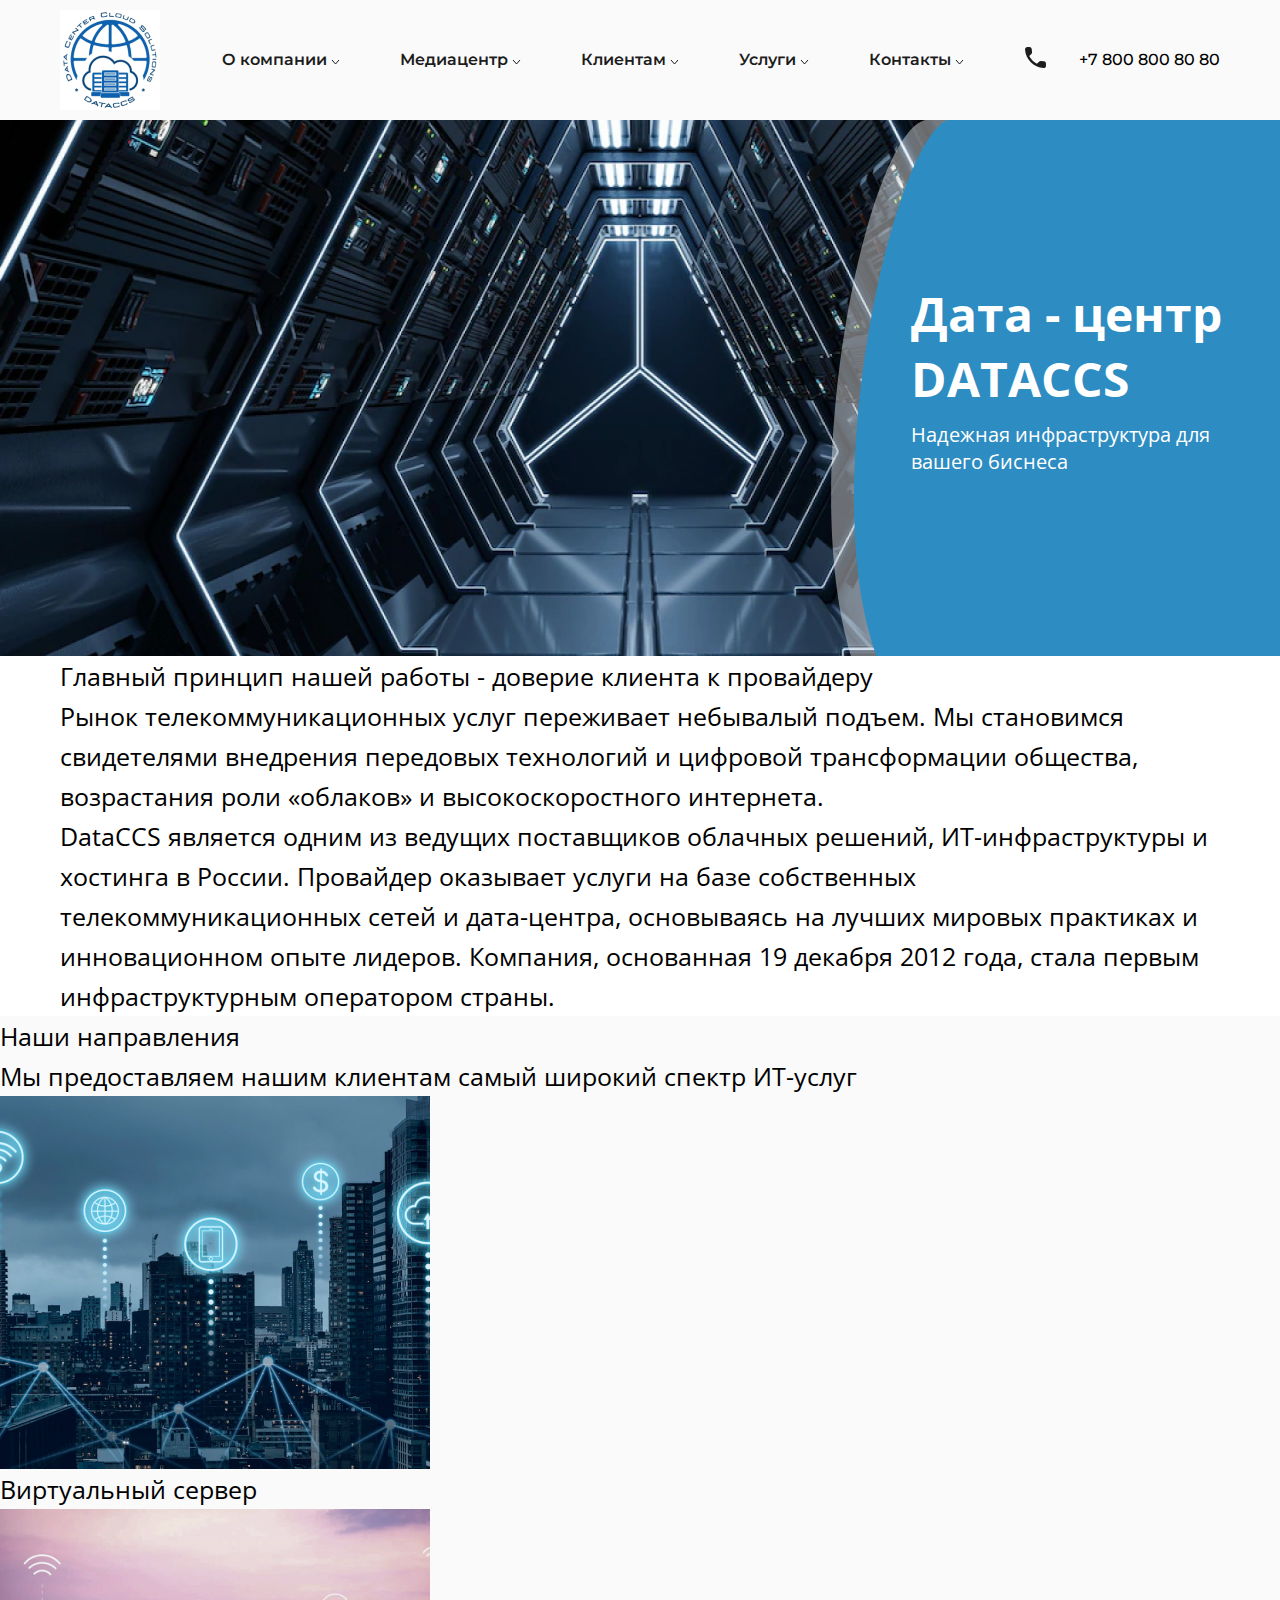
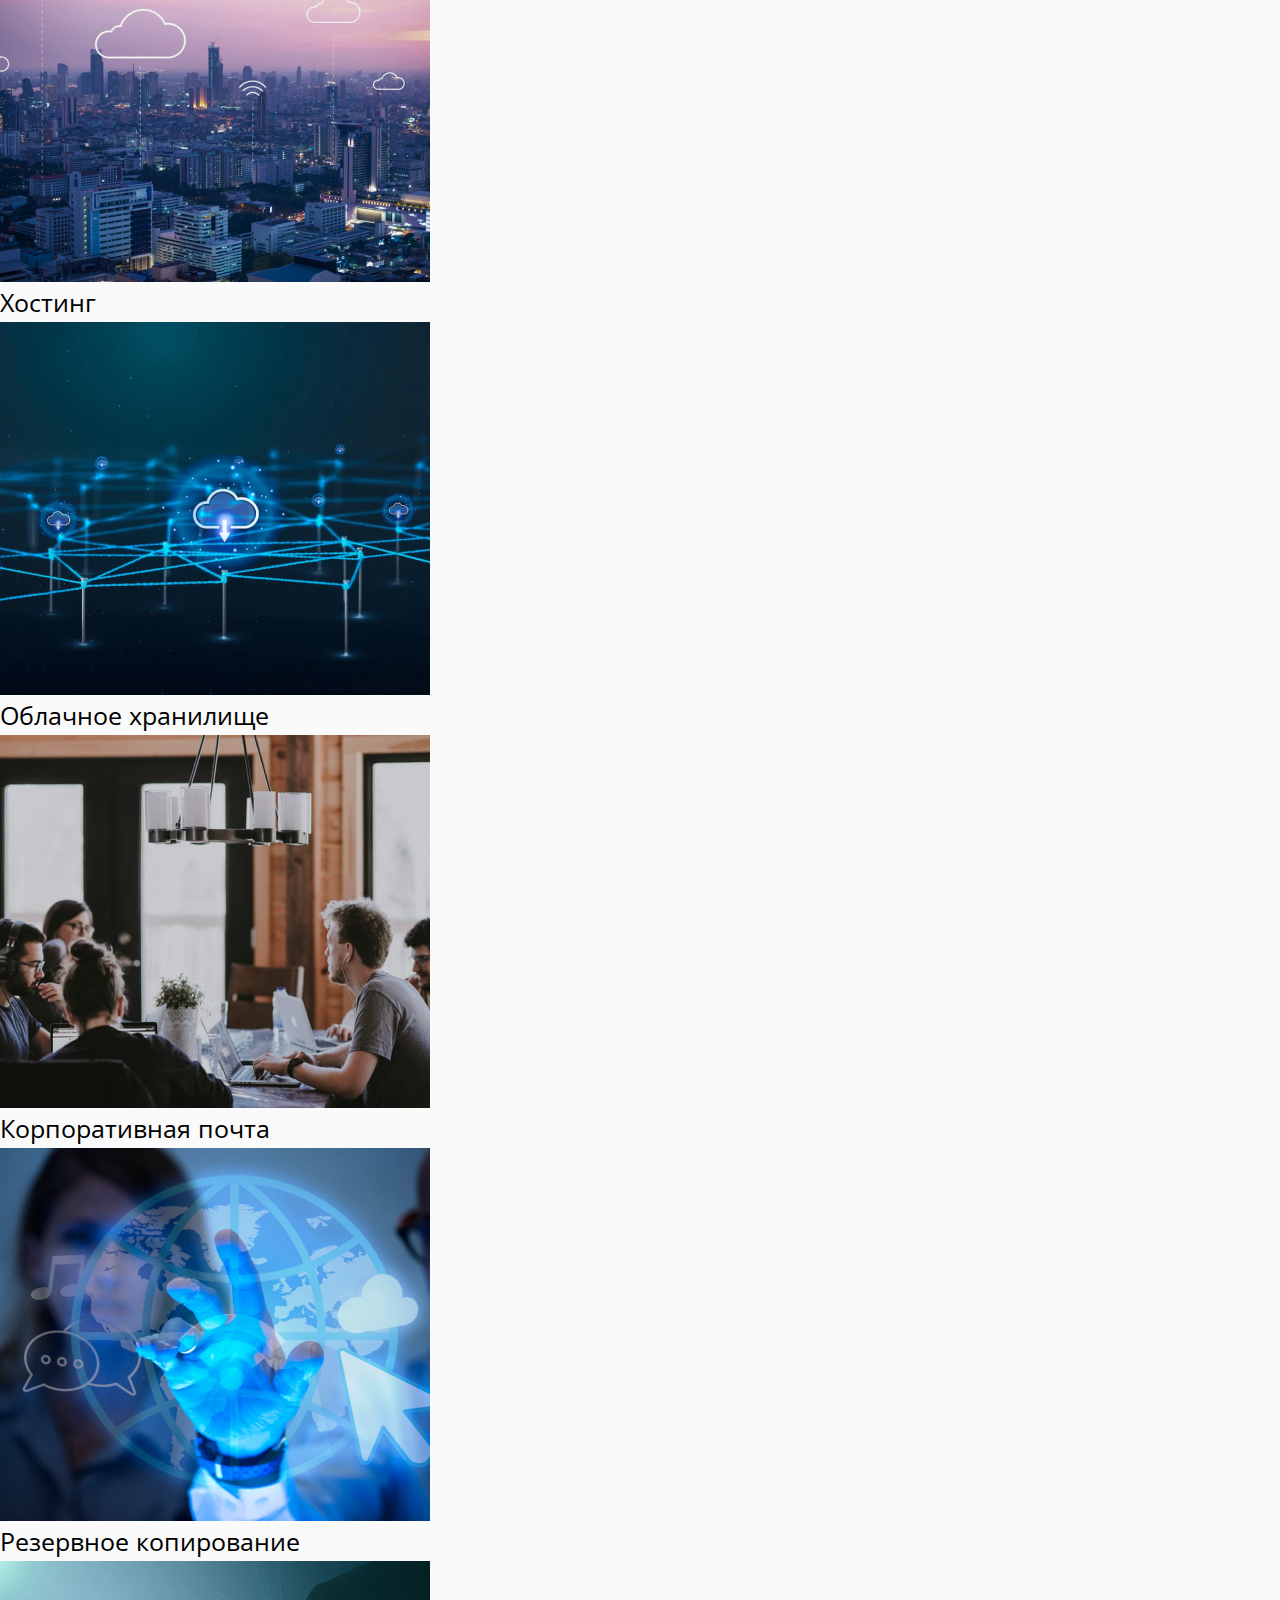
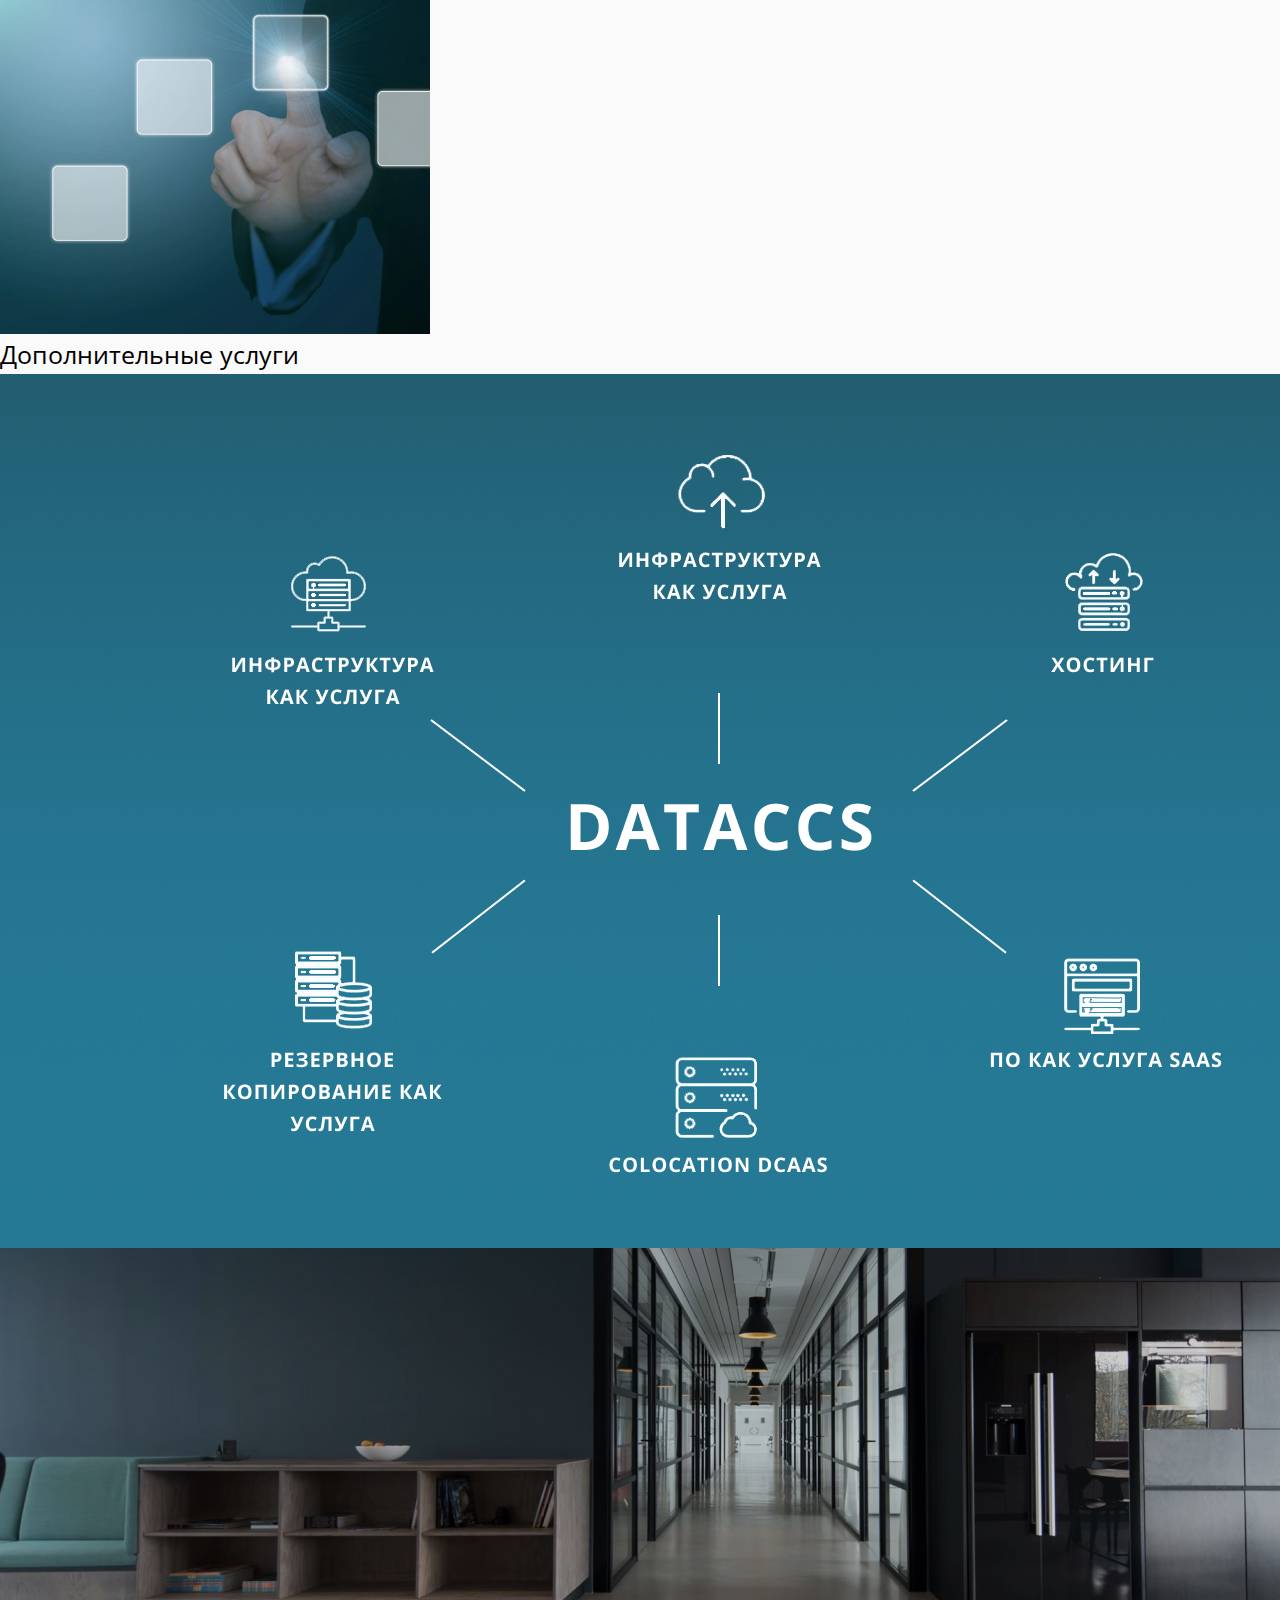
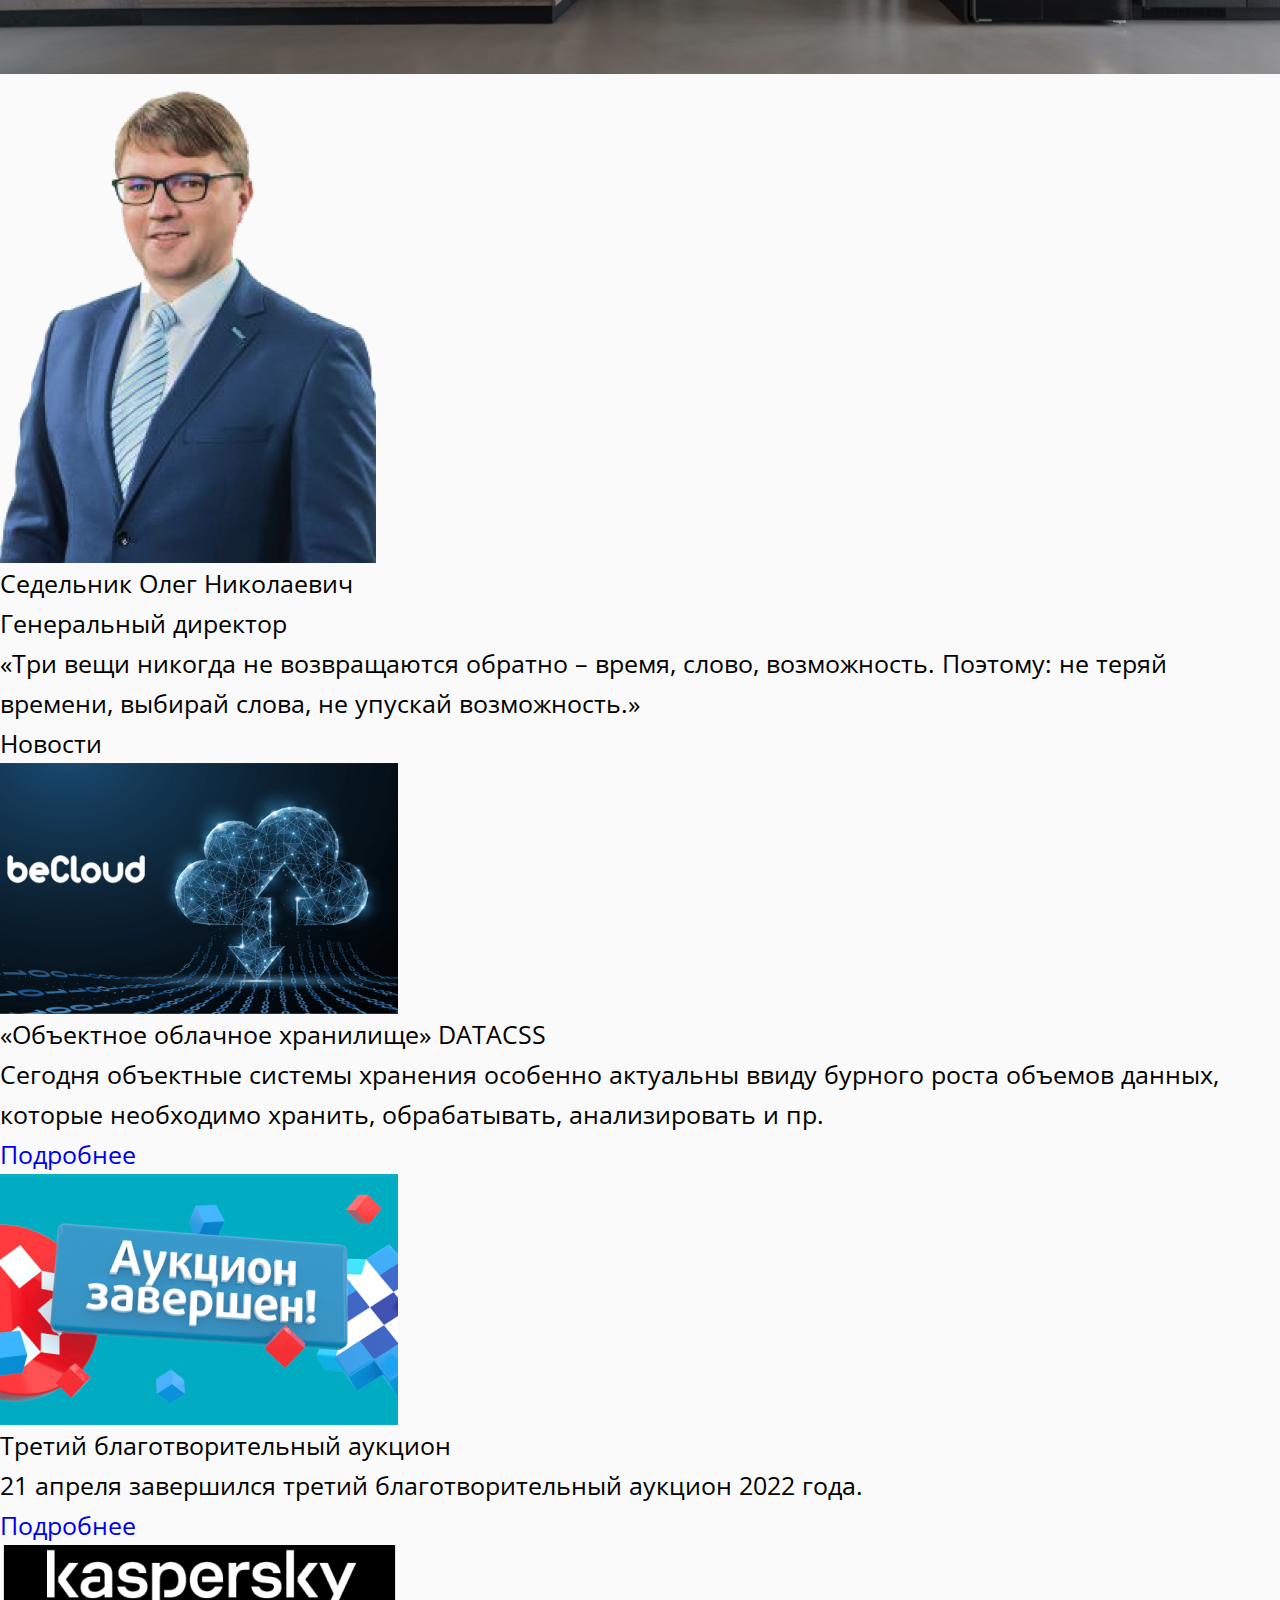
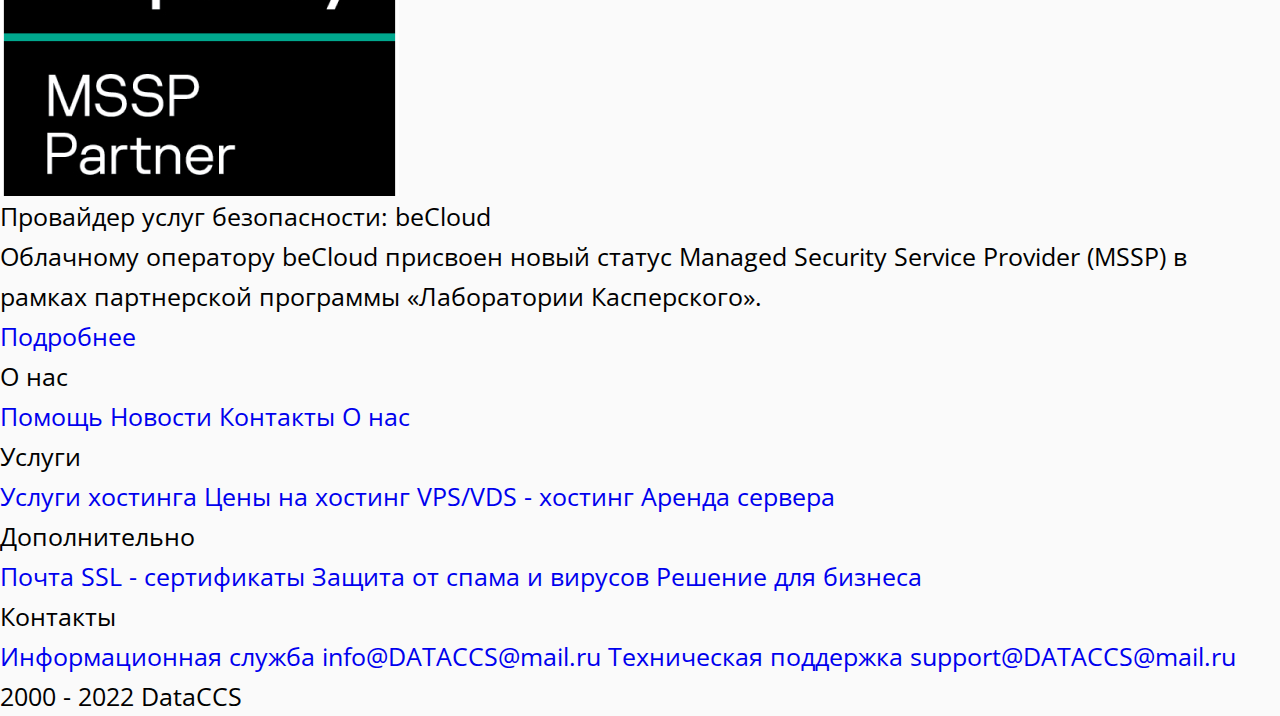
==== index.html @ ba549eea "DATACCS" ====
<!DOCTYPE html>
<html lang="ru">

<head>
    <!-- Подключение CSS -->
    <link rel="stylesheet" href="css/style.css">

    <!-- Кодировка -->
    <meta charset="UTF-8">


    <!-- Meta-теги -->
    <meta name="viewport" content="width=device-width, initial-scale=1.0">

    <!-- Название сайта -->
    <title>stat4market</title>
</head>

<body>
    <!-- Начало тега wrapper -->
    <div class="wrapper">
        <!-- Начало тега header -->
        <header class="header">
            <div class="header__container container">
                <div class="header__body">
                    <div class="header__logo">
                        <img src="img/logo.jpg" alt="DATACSS">
                    </div>
                    <nav class="header__menu menu">
                        <div class="menu__link">
                            <a href="#" class="menu__a">
                                О компании
                                <svg class="menu__icon">
                                    <use href="img/icons/sprite.svg#arrow"></use>
                                </svg>
                            </a>
                            <nav class="sub-menu">
                                <a href="#" class="sub-menu__link">Здесь</a>
                                <a href="#" class="sub-menu__link">Что-то</a>
                                <a href="#" class="sub-menu__link">Для примера</a>
                            </nav>
                        </div>
                        <div class="menu__link">
                            <a href="#" class="menu__a">
                                Медиацентр
                                <svg class="menu__icon">
                                    <use href="img/icons/sprite.svg#arrow"></use>
                                </svg>
                            </a>
                        </div>
                        <div class="menu__link">
                            <a href="#" class="menu__a">
                                Клиентам
                                <svg class="menu__icon">
                                    <use href="img/icons/sprite.svg#arrow"></use>
                                </svg>
                            </a>
                        </div>
                        <div class="menu__link">
                            <a href="#" class="menu__a">
                                Услуги
                                <svg class="menu__icon">
                                    <use href="img/icons/sprite.svg#arrow"></use>
                                </svg>
                            </a>
                        </div>

                        <div class="menu__link">
                            <a href="#" class="menu__a">
                                Контакты
                                <svg class="menu__icon">
                                    <use href="img/icons/sprite.svg#arrow"></use>
                                </svg>
                            </a>
                        </div>

                    </nav>
                    <div class="header__phone phone">
                        <a href="#" class="phone__link">
                            <svg class="phone__icon">
                                <use href="img/icons/sprite.svg#phone"></use>
                            </svg>
                            <span class="phone__number">+7 800 800 80 80</span>
                        </a>
                    </div>
                </div>
            </div>
        </header>

        <!-- Конец тега header -->

        <!-- Начало тега main -->
        <main class="main">
            <section class="main__slider slider">
                <div class="slider__item">
                    <img src="img/slaider.jpg" alt="slaider">
                </div>
                <div class="slider__mask mask">
                    <div class="mask__img">
                        <img src="img/mask.png" alt="DATACSS">
                    </div>
                    <div class="mask__text">
                        <p class="mask__title">Дата - центр DATACCS</p>
                        <p class="mask__subtitle">Надежная инфраструктура для вашего биснеса</p>
                    </div>
                </div>
            </section>
            <section class="main__text text">
                <div class="text__container container">
                    <h2 class="text__title">Главный принцип нашей работы - доверие клиента к провайдеру</h2>
                    <div class="text__content">
                        <p class="text__p">Рынок телекоммуникационных услуг переживает небывалый подъем. Мы становимся
                            свидетелями внедрения передовых технологий и цифровой трансформации общества, возрастания
                            роли
                            «облаков» и высокоскоростного интернета.
                        </p>
                        <p class="text__p">
                            DataCCS является одним из ведущих поставщиков облачных решений, ИТ-инфраструктуры и хостинга
                            в
                            России. Провайдер оказывает услуги на базе собственных телекоммуникационных сетей и
                            дата-центра,
                            основываясь на лучших мировых практиках и инновационном опыте лидеров. Компания, основанная
                            19
                            декабря 2012 года, стала первым инфраструктурным оператором страны.
                        </p>
                    </div>
                </div>
            </section>
            <section class="main__directions directions">
                <h2 class="directions__title">Наши направления</h2>
                <p class="directions__subtitle">Мы предоставляем нашим клиентам самый широкий спектр ИТ-услуг</p>
                <div class="directions__column">
                    <div class="directions__item item">
                        <div class="item__background">
                            <img src="img/directions/img_1.jpg" alt="Направление">
                        </div>
                        <div class="item__title">
                            <h3 class="item__h3">Виртуальный сервер</h3>
                        </div>
                    </div>
                    <div class="directions__item item">
                        <div class="item__background">
                            <img src="img/directions/img_2.jpg" alt="Направление">
                        </div>
                        <div class="item__title">
                            <h3 class="item__h3">Хостинг</h3>
                        </div>
                    </div>
                    <div class="directions__item item">
                        <div class="item__background">
                            <img src="img/directions/img_3.jpg" alt="Направление">
                        </div>
                        <div class="item__title">
                            <h3 class="item__h3">Облачное хранилище</h3>
                        </div>
                    </div>
                    <div class="directions__item item">
                        <div class="item__background">
                            <img src="img/directions/img_4.jpg" alt="Направление">
                        </div>
                        <div class="item__title">
                            <h3 class="item__h3">Корпоративная почта</h3>
                        </div>
                    </div>
                    <div class="directions__item item">
                        <div class="item__background">
                            <img src="img/directions/img_5.jpg" alt="Направление">
                        </div>
                        <div class="item__title">
                            <h3 class="item__h3">Резервное копирование</h3>
                        </div>
                    </div>
                    <div class="directions__item item">
                        <div class="item__background">
                            <img src="img/directions/img_6.jpg" alt="Направление">
                        </div>
                        <div class="item__title">
                            <h3 class="item__h3">Дополнительные услуги</h3>
                        </div>
                    </div>
                </div>
            </section>
            <section class="main__scheme">
                <img src="img/scheme.jpg" alt="Схема">
            </section>
            <section class="main__quote quote">
                <div class="quote__background">
                    <img src="img/background.jpg" alt="background">
                </div>
                <div class="quote__content">
                    <div class="quote__left left">
                        <div class="left__img">
                            <img src="img/photo.png" alt="photo">
                        </div>
                    </div>
                    <div class="quote__right right">
                        <h3 class="right__title">Седельник Олег Николаевич</h3>
                        <h4 class="right__subtitle">Генеральный директор</h4>
                        <div class="right__p">
                            «Три вещи никогда не возвращаются обратно – время, слово, возможность. Поэтому: не теряй
                            времени, выбирай слова, не упускай возможность.»
                        </div>
                    </div>
                </div>

            </section>
            <section class="main__news news">
                <h2 class="news__title">Новости</h2>
                <div class="news__column">
                    <div class="news__card card">
                        <div class="card__img">
                            <img src="img/cards/img_1.jpg" alt="Объектное облачное хранилище">
                        </div>
                        <h4 class="card__tetle">«Объектное облачное хранилище» DATACSS</h4>
                        <p class="card__subtitle">Сегодня объектные системы хранения особенно актуальны ввиду бурного
                            роста
                            объемов данных, которые необходимо хранить, обрабатывать, анализировать и пр.</p>
                        <a href="#">Подробнее</a>
                    </div>
                    <div class="news__card card">
                        <div class="card__img">
                            <img src="img/cards/img_2.jpg" alt="Третий благотворительный аукцион">
                        </div>
                        <h4 class="card__tetle">Третий благотворительный аукцион</h4>
                        <p class="card__subtitle">21 апреля завершился третий благотворительный аукцион 2022 года.</p>
                        <a href="#">Подробнее</a>
                    </div>
                    <div class="news__card card">
                        <div class="card__img">
                            <img src="img/cards/img_3.jpg" alt="beCloud">
                        </div>
                        <h4 class="card__tetle">Провайдер услуг безопасности: beCloud</h4>
                        <p class="card__subtitle">Облачному оператору beCloud присвоен новый статус Managed Security
                            Service
                            Provider (MSSP) в рамках партнерской программы «Лаборатории Касперского».</p>
                        <a href="#">Подробнее</a>
                    </div>
                </div>
            </section>
        </main>
        <!-- Конец тега main -->

        <!-- Начало тега footer -->
        <footer class="footer">
            <div class="footer__lists">
                <div class="footer__list">
                    <p class="footer__title">О нас</p>
                    <nav class="footer__column">
                        <a href="#" class="column__item">Помощь</a>
                        <a href="#" class="column__item">Новости</a>
                        <a href="#" class="column__item">Контакты</a>
                        <a href="#" class="column__item">О нас</a>
                    </nav>
                </div>
                <div class="footer__list">
                    <p class="footer__title">Услуги</p>
                    <nav class="footer__column">
                        <a href="#" class="column__item">Услуги хостинга</a>
                        <a href="#" class="column__item">Цены на хостинг</a>
                        <a href="#" class="column__item">VPS/VDS - хостинг</a>
                        <a href="#" class="column__item">Аренда сервера</a>
                    </nav>
                </div>
                <div class="footer__list">
                    <p class="footer__title">Дополнительно</p>
                    <nav class="footer__column">
                        <a href="#" class="column__item">Почта</a>
                        <a href="#" class="column__item">SSL - сертификаты</a>
                        <a href="#" class="column__item">Защита от спама и вирусов</a>
                        <a href="#" class="column__item">Решение для бизнеса</a>
                    </nav>
                </div>
                <div class="footer__list">
                    <p class="footer__title">Контакты</p>
                    <nav class="footer__column">
                        <a href="#" class="column__item">Информационная служба</a>
                        <a href="#" class="column__item column__item-blue">info@DATACCS@mail.ru</a>
                        <a href="#" class="column__item">Техническая поддержка</a>
                        <a href="#" class="column__item column__item-blue">support@DATACCS@mail.ru</a>
                    </nav>
                </div>
            </div>
            <div class="footer__text">
                2000 - 2022 DataCCS
            </div>
        </footer>
        <!-- Конец тега footer -->

    </div>
    <!-- Конец тега wrapper -->


</body>

</html>
---- css/style.css ----
@charset "UTF-8";
/*Обнуление*/
@import url("https://fonts.googleapis.com/css2?family=Montserrat:wght@400;500;600;700&display=swap");
@import url("https://fonts.googleapis.com/css2?family=Open+Sans:wght@300;400;600;700&display=swap");
* {
  padding: 0;
  margin: 0;
  border: 0;
}

*,
*:before,
*:after {
  -webkit-box-sizing: border-box;
  box-sizing: border-box;
}

:focus,
:active {
  outline: none;
}

a:focus,
a:active {
  outline: none;
}

nav,
footer,
header,
aside {
  display: block;
}

html,
body {
  height: 100%;
  width: 100%;
  font-size: 100%;
  line-height: 1;
  font-size: 14px;
  -ms-text-size-adjust: 100%;
  -moz-text-size-adjust: 100%;
  -webkit-text-size-adjust: 100%;
}

input,
button,
textarea {
  font-family: inherit;
}

input::-ms-clear {
  display: none;
}

button {
  cursor: pointer;
}

button::-moz-focus-inner {
  padding: 0;
  border: 0;
}

a,
a:visited {
  text-decoration: none;
}

a:hover {
  text-decoration: none;
}

ul li {
  list-style: none;
}

img {
  vertical-align: top;
}

h1,
h2,
h3,
h4,
h5,
h6 {
  font-size: inherit;
  font-weight: 400;
}

/*--------------------*/
/*Подключение шрифтов*/
html, body {
  font-family: 'Open Sans', sans-serif;
  background-color: #FAFAFA;
  font-size: 25px;
  line-height: 160%;
  font-weight: 400;
}

.wrapper {
  display: -webkit-box;
  display: -ms-flexbox;
  display: flex;
  -webkit-box-orient: vertical;
  -webkit-box-direction: normal;
      -ms-flex-direction: column;
          flex-direction: column;
  min-height: 100%;
}

.container {
  max-width: 1190px;
  margin: 0 auto;
  padding: 0 15px;
}

.header {
  position: fixed;
  width: 100%;
  z-index: 50;
  left: 0;
  top: 0;
}

.header::before {
  content: '';
  position: absolute;
  top: 0;
  left: 0;
  width: 100%;
  height: 100%;
  background-color: #FAFAFA;
}

.header__body {
  position: relative;
  z-index: 2;
  display: -webkit-box;
  display: -ms-flexbox;
  display: flex;
  -webkit-box-pack: justify;
      -ms-flex-pack: justify;
          justify-content: space-between;
  -webkit-box-align: center;
      -ms-flex-align: center;
          align-items: center;
  height: 120px;
}

.header__logo {
  -webkit-box-flex: 0;
      -ms-flex: 0 0 100px;
          flex: 0 0 100px;
}

.header__menu {
  gap: 60px;
}

.menu {
  display: -webkit-box;
  display: -ms-flexbox;
  display: flex;
}

.menu__link {
  display: -webkit-box;
  display: -ms-flexbox;
  display: flex;
  font-family: 'Montserrat';
  font-style: normal;
  font-weight: 600;
  font-size: 16px;
  line-height: 20px;
  text-align: center;
}

.menu__a {
  color: #1C1C1C;
}

.menu__icon {
  width: 9px;
  height: 6px;
  stroke: #1C1C1C;
}

.sub-menu {
  display: none;
}

.phone {
  display: -webkit-box;
  display: -ms-flexbox;
  display: flex;
}

.phone__link {
  display: -webkit-box;
  display: -ms-flexbox;
  display: flex;
  font-family: 'Montserrat';
  font-style: normal;
  font-weight: 500;
  font-size: 16px;
  line-height: 160%;
  text-align: center;
  text-transform: uppercase;
  color: #000000;
  gap: 33px;
}

.phone__icon {
  fill: #000000;
  width: 21px;
  height: 21px;
}

.main {
  padding: 120px 0 0 0;
  -webkit-box-flex: 1;
      -ms-flex: 1 1 auto;
          flex: 1 1 auto;
}

.slider {
  position: relative;
  max-width: 100%;
  height: 536px;
}

.slider__item {
  position: relative;
  width: 100%;
  height: 100%;
  left: 0;
  top: 0;
}

.slider__item img {
  width: 100%;
  height: 100%;
}

.mask__img {
  position: absolute;
  right: 0;
  top: 0;
}

.mask__img img {
  height: 100%;
}

.mask__text {
  position: absolute;
  right: 4%;
  top: 30%;
  max-width: 318px;
}

.mask__title {
  font-weight: 700;
  font-size: 48px;
  line-height: 65px;
  color: #FFFFFF;
  padding: 0 0 10px 0;
}

.mask__subtitle {
  font-weight: 400;
  font-size: 20px;
  line-height: 27px;
  color: #FFFFFF;
}

.text {
  background-color: #fff;
}
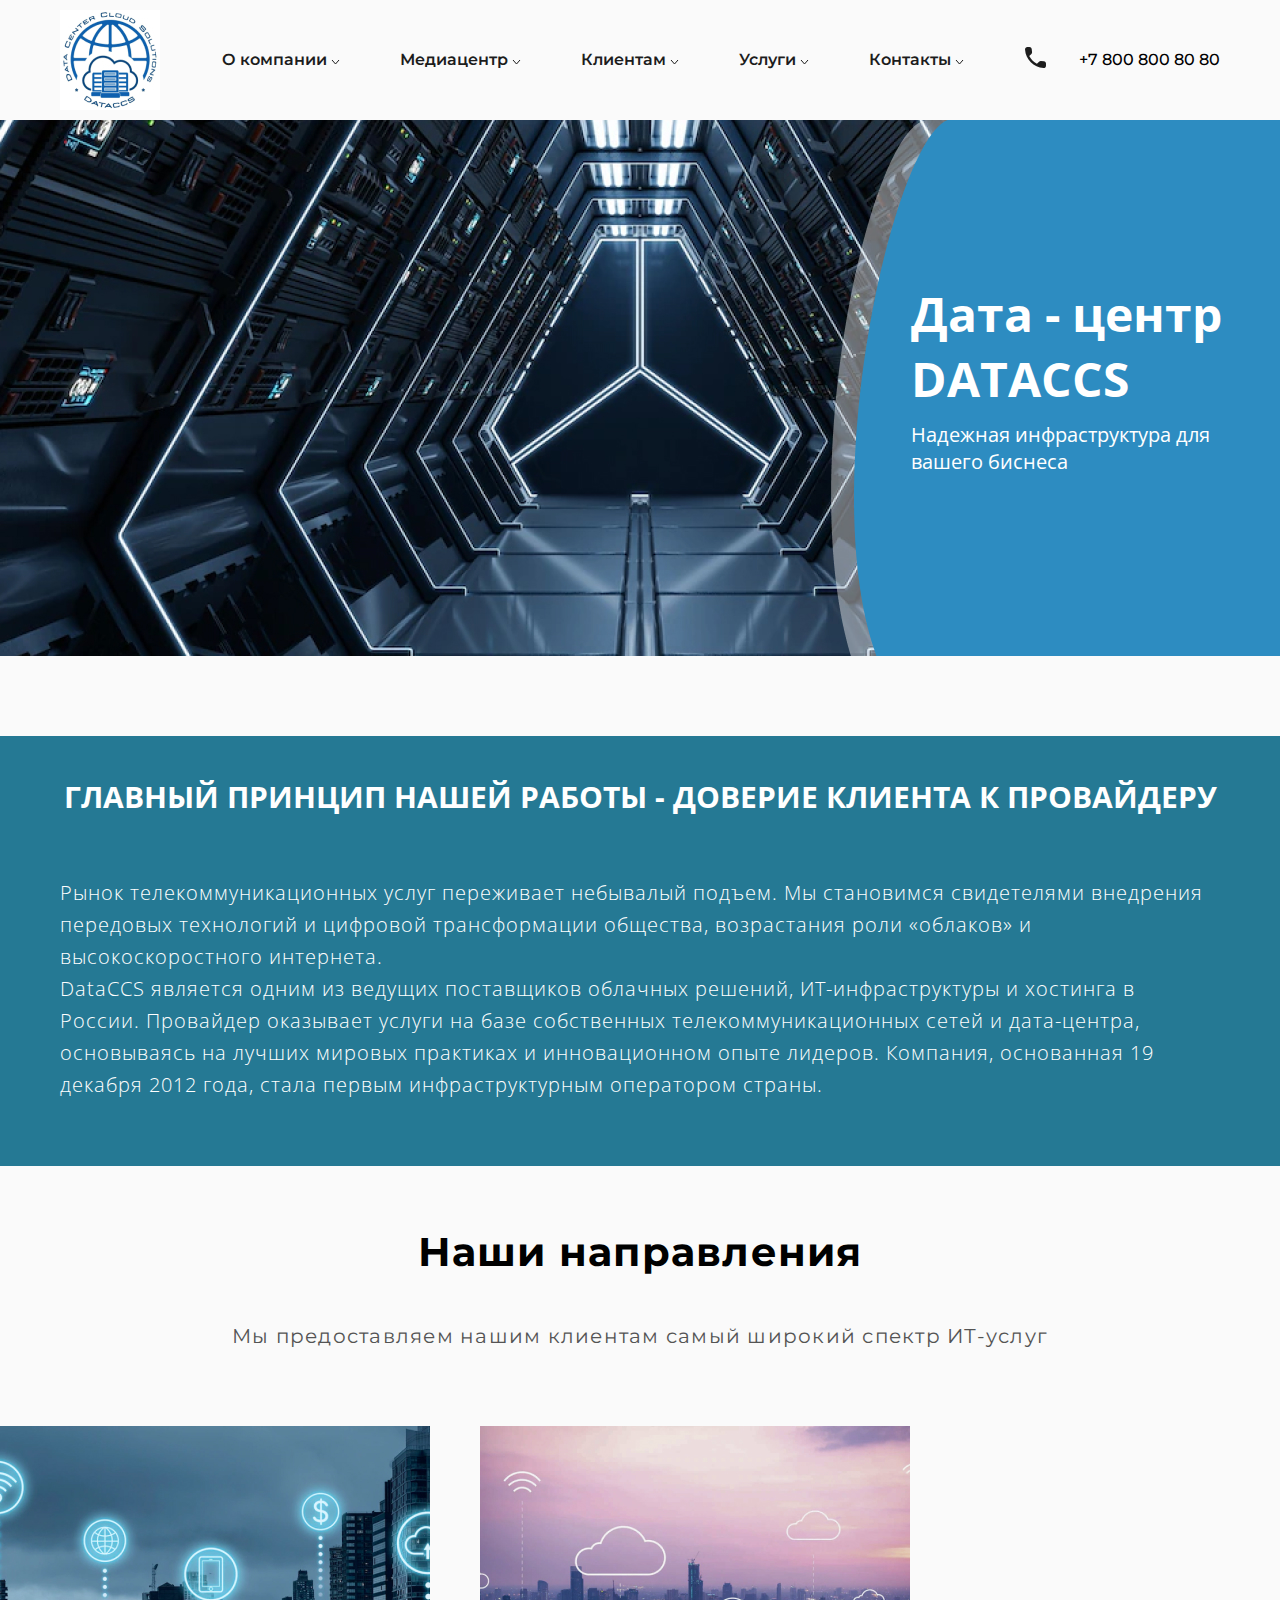
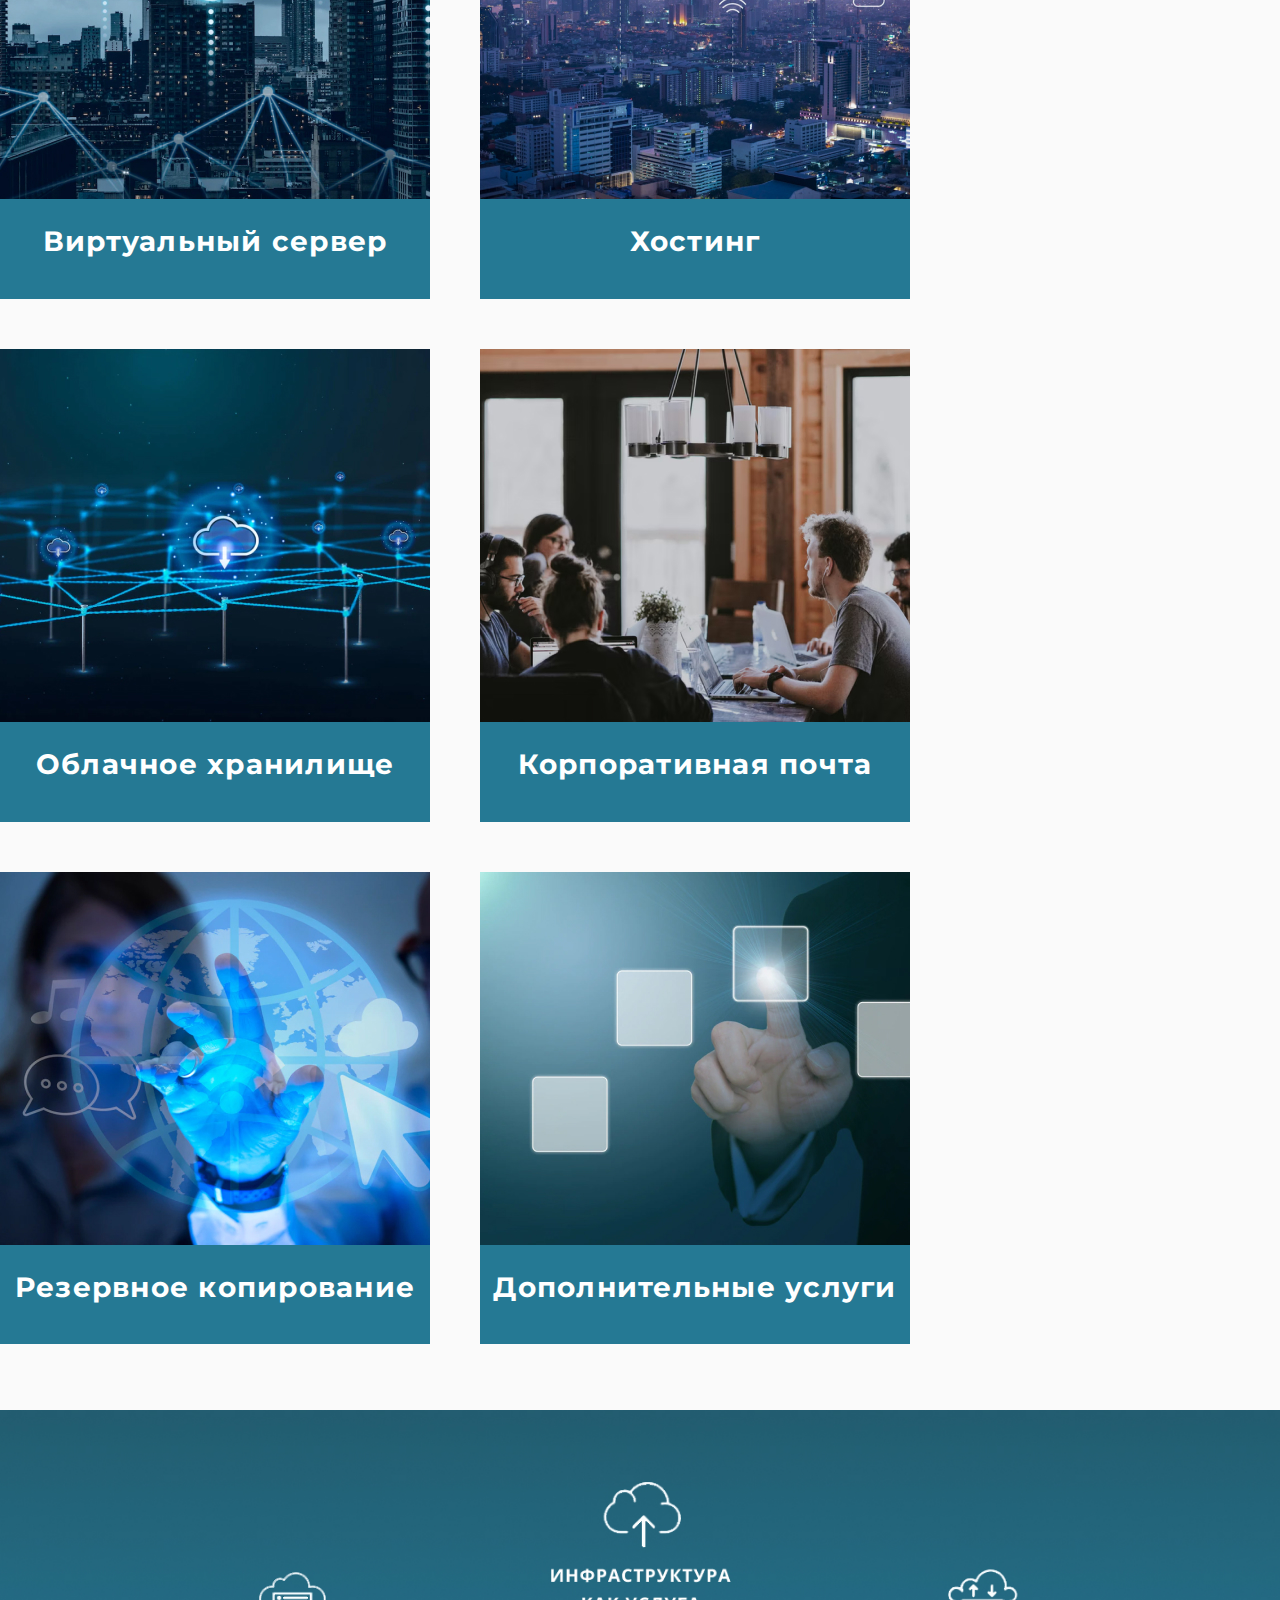
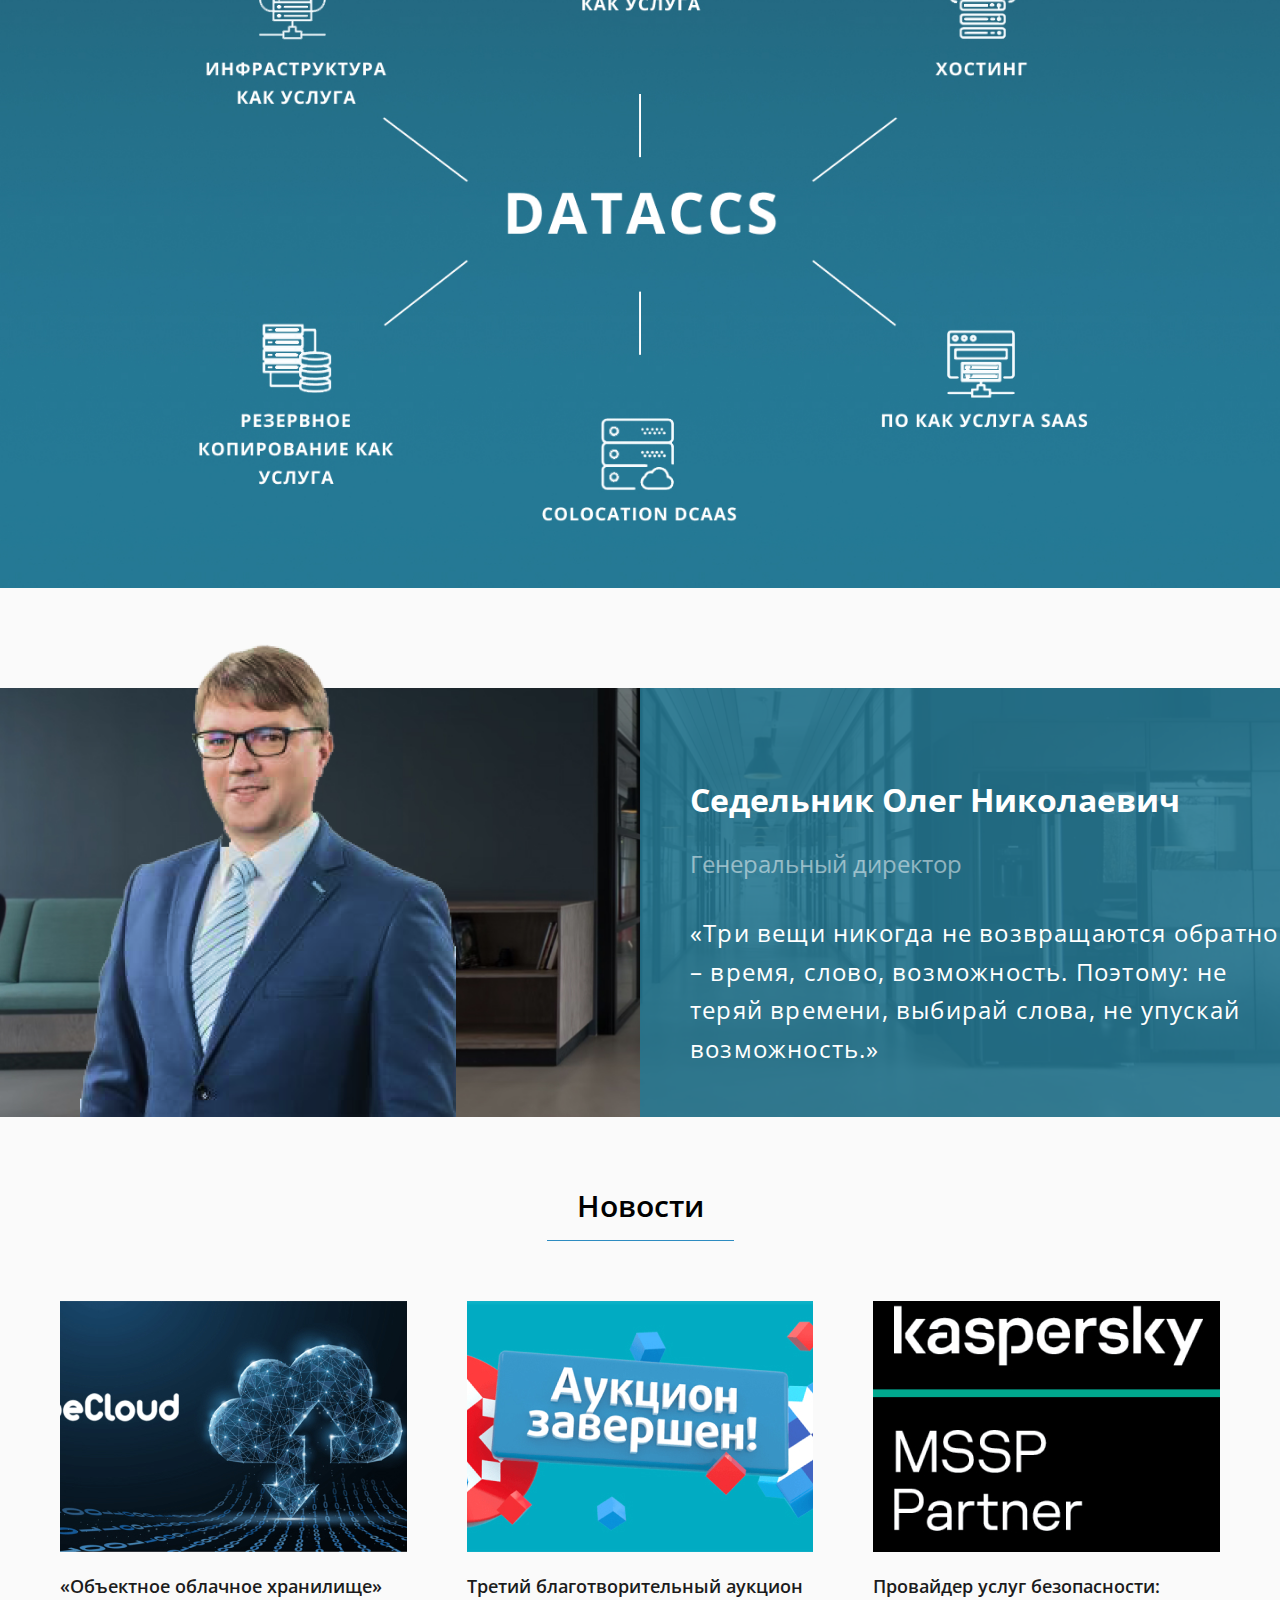
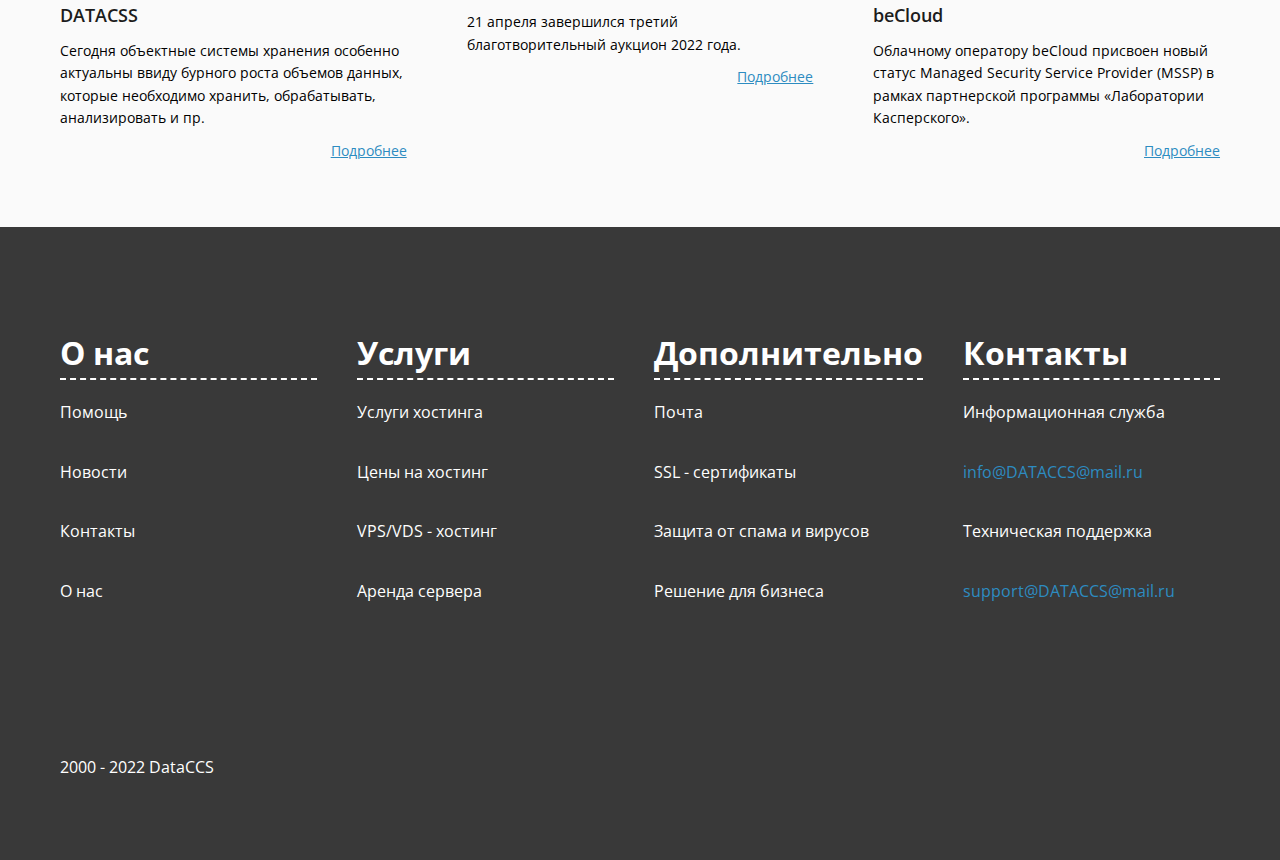
==== commit 4e95cfd8: "Add files via upload" ====
--- a/index.html
+++ b/index.html
@@ -184,9 +184,6 @@
                 <img src="img/scheme.jpg" alt="Схема">
             </section>
             <section class="main__quote quote">
-                <div class="quote__background">
-                    <img src="img/background.jpg" alt="background">
-                </div>
                 <div class="quote__content">
                     <div class="quote__left left">
                         <div class="left__img">
@@ -202,7 +199,6 @@
                         </div>
                     </div>
                 </div>
-
             </section>
             <section class="main__news news">
                 <h2 class="news__title">Новости</h2>
@@ -211,29 +207,29 @@
                         <div class="card__img">
                             <img src="img/cards/img_1.jpg" alt="Объектное облачное хранилище">
                         </div>
-                        <h4 class="card__tetle">«Объектное облачное хранилище» DATACSS</h4>
+                        <h4 class="card__title">«Объектное облачное хранилище» DATACSS</h4>
                         <p class="card__subtitle">Сегодня объектные системы хранения особенно актуальны ввиду бурного
                             роста
                             объемов данных, которые необходимо хранить, обрабатывать, анализировать и пр.</p>
-                        <a href="#">Подробнее</a>
+                        <a class="card__link" href="#">Подробнее</a>
                     </div>
                     <div class="news__card card">
                         <div class="card__img">
                             <img src="img/cards/img_2.jpg" alt="Третий благотворительный аукцион">
                         </div>
-                        <h4 class="card__tetle">Третий благотворительный аукцион</h4>
+                        <h4 class="card__title">Третий благотворительный аукцион</h4>
                         <p class="card__subtitle">21 апреля завершился третий благотворительный аукцион 2022 года.</p>
-                        <a href="#">Подробнее</a>
+                        <a class="card__link" href="#">Подробнее</a>
                     </div>
                     <div class="news__card card">
                         <div class="card__img">
                             <img src="img/cards/img_3.jpg" alt="beCloud">
                         </div>
-                        <h4 class="card__tetle">Провайдер услуг безопасности: beCloud</h4>
+                        <h4 class="card__title">Провайдер услуг безопасности: beCloud</h4>
                         <p class="card__subtitle">Облачному оператору beCloud присвоен новый статус Managed Security
                             Service
                             Provider (MSSP) в рамках партнерской программы «Лаборатории Касперского».</p>
-                        <a href="#">Подробнее</a>
+                        <a class="card__link" href="#">Подробнее</a>
                     </div>
                 </div>
             </section>
@@ -245,39 +241,71 @@
             <div class="footer__lists">
                 <div class="footer__list">
                     <p class="footer__title">О нас</p>
-                    <nav class="footer__column">
-                        <a href="#" class="column__item">Помощь</a>
-                        <a href="#" class="column__item">Новости</a>
-                        <a href="#" class="column__item">Контакты</a>
-                        <a href="#" class="column__item">О нас</a>
-                    </nav>
+                    <ul class="footer__column column">
+                        <li class="column__link">
+                            <a href="#" class="column__item">Помощь</a>
+                        </li>
+                        <li class="column__link">
+                            <a href="#" class="column__item">Новости</a>
+                        </li>
+                        <li class="column__link">
+                            <a href="#" class="column__item">Контакты</a>
+                        </li>
+                        <li class="column__link">
+                            <a href="#" class="column__item">О нас</a>
+                        </li>
+                    </ul>
                 </div>
                 <div class="footer__list">
                     <p class="footer__title">Услуги</p>
-                    <nav class="footer__column">
-                        <a href="#" class="column__item">Услуги хостинга</a>
-                        <a href="#" class="column__item">Цены на хостинг</a>
-                        <a href="#" class="column__item">VPS/VDS - хостинг</a>
-                        <a href="#" class="column__item">Аренда сервера</a>
-                    </nav>
+                    <ul class="footer__column column">
+                        <li class="column__link">
+                            <a href="#" class="column__item">Услуги хостинга</a>
+                        </li>
+                        <li class="column__link">
+                            <a href="#" class="column__item">Цены на хостинг</a>
+                        </li>
+                        <li class="column__link">
+                            <a href="#" class="column__item">VPS/VDS - хостинг</a>
+                        </li>
+                        <li class="column__link">
+                            <a href="#" class="column__item">Аренда сервера</a>
+                        </li>
+                    </ul>
                 </div>
                 <div class="footer__list">
                     <p class="footer__title">Дополнительно</p>
-                    <nav class="footer__column">
-                        <a href="#" class="column__item">Почта</a>
-                        <a href="#" class="column__item">SSL - сертификаты</a>
-                        <a href="#" class="column__item">Защита от спама и вирусов</a>
-                        <a href="#" class="column__item">Решение для бизнеса</a>
-                    </nav>
+                    <ul class="footer__column column">
+                        <li class="column__link">
+                            <a href="#" class="column__item">Почта</a>
+                        </li>
+                        <li class="column__link">
+                            <a href="#" class="column__item">SSL - сертификаты</a>
+                        </li>
+                        <li class="column__link">
+                            <a href="#" class="column__item">Защита от спама и вирусов</a>
+                        </li>
+                        <li class="column__link">
+                            <a href="#" class="column__item">Решение для бизнеса</a>
+                        </li>
+                    </ul>
                 </div>
                 <div class="footer__list">
                     <p class="footer__title">Контакты</p>
-                    <nav class="footer__column">
-                        <a href="#" class="column__item">Информационная служба</a>
-                        <a href="#" class="column__item column__item-blue">info@DATACCS@mail.ru</a>
-                        <a href="#" class="column__item">Техническая поддержка</a>
-                        <a href="#" class="column__item column__item-blue">support@DATACCS@mail.ru</a>
-                    </nav>
+                    <ul class="footer__column column">
+                        <li class="column__link">
+                            <a href="#" class="column__item">Информационная служба</a>
+                        </li>
+                        <li class="column__link">
+                            <a href="#" class="column__item column__item-blue">info@DATACCS@mail.ru</a>
+                        </li>
+                        <li class="column__link">
+                            <a href="#" class="column__item">Техническая поддержка</a>
+                        </li>
+                        <li class="column__link">
+                            <a href="#" class="column__item column__item-blue">support@DATACCS@mail.ru</a>
+                        </li>
+                    </ul>
                 </div>
             </div>
             <div class="footer__text">
--- a/css/style.css
+++ b/css/style.css
@@ -226,6 +226,30 @@
           flex: 1 1 auto;
 }
 
+.main__text {
+  margin: 80px 0 0 0;
+}
+
+.main__directions {
+  margin: 66px 0 0 0;
+}
+
+.main__scheme {
+  margin: 66px 0 0 0;
+}
+
+.main__scheme img {
+  width: 100%;
+}
+
+.main__quote {
+  margin: 100px 0 0 0;
+}
+
+.main__news {
+  margin: 65px 0 0 0;
+}
+
 .slider {
   position: relative;
   max-width: 100%;
@@ -236,13 +260,16 @@
   position: relative;
   width: 100%;
   height: 100%;
+}
+
+.slider__item img {
+  position: absolute;
+  width: 100%;
+  height: 100%;
   left: 0;
   top: 0;
-}
-
-.slider__item img {
-  width: 100%;
-  height: 100%;
+  -o-object-fit: cover;
+     object-fit: cover;
 }
 
 .mask__img {
@@ -278,5 +305,289 @@
 }
 
 .text {
-  background-color: #fff;
-}
+  background-color: #257994;
+}
+
+.text__title {
+  padding: 40px 0 0 0;
+  font-weight: 700;
+  font-size: 30px;
+  line-height: 41px;
+  text-align: center;
+  text-transform: uppercase;
+  color: #FFFFFF;
+}
+
+.text__content {
+  margin: 60px 0 0 0;
+  padding: 0 0 65px 0;
+}
+
+.text__p {
+  font-weight: 300;
+  font-size: 20px;
+  line-height: 160%;
+  letter-spacing: 0.05em;
+  color: #FFFFFF;
+}
+
+.directions {
+  font-family: 'Montserrat';
+  line-height: 160%;
+  text-align: center;
+  letter-spacing: 0.05em;
+}
+
+.directions__title {
+  font-weight: 700;
+  font-size: 40px;
+  color: #000000;
+  padding: 0 0 44px 0;
+}
+
+.directions__subtitle {
+  font-weight: 400;
+  font-size: 20px;
+  color: #545454;
+}
+
+.directions__column {
+  padding: 70px 0 0 0;
+  display: -webkit-box;
+  display: -ms-flexbox;
+  display: flex;
+  max-width: 1390px;
+  margin: 0 auto;
+  -ms-flex-wrap: wrap;
+      flex-wrap: wrap;
+  gap: 50px;
+}
+
+.item {
+  display: -webkit-box;
+  display: -ms-flexbox;
+  display: flex;
+  -webkit-box-orient: vertical;
+  -webkit-box-direction: normal;
+      -ms-flex-direction: column;
+          flex-direction: column;
+}
+
+.item__title {
+  width: 100%;
+  background: #257994;
+  padding: 20px 0 35px 0;
+}
+
+.item__h3 {
+  font-family: 'Montserrat';
+  font-weight: 700;
+  font-size: 28px;
+  line-height: 160%;
+  text-align: center;
+  color: #FFFFFF;
+}
+
+.quote {
+  width: 100%;
+}
+
+.quote__content {
+  background: url("../img/background.jpg") 0 0/cover no-repeat;
+  display: -webkit-box;
+  display: -ms-flexbox;
+  display: flex;
+  margin: 40px 0 0 0;
+}
+
+.quote__left {
+  padding: 0px 0 0 80px;
+  margin: -60px 0 0 0;
+}
+
+.quote__right {
+  padding: 90px 0 0 50px;
+}
+
+.left {
+  -webkit-box-flex: 1;
+      -ms-flex: 1 1 50%;
+          flex: 1 1 50%;
+  height: inherit;
+}
+
+.right {
+  height: inherit;
+  -webkit-box-flex: 0;
+      -ms-flex: 0 0 50%;
+          flex: 0 0 50%;
+  background: rgba(37, 121, 148, 0.86);
+}
+
+.right__title {
+  font-weight: 700;
+  font-size: 32px;
+  line-height: 44px;
+  color: #FFFFFF;
+}
+
+.right__subtitle {
+  margin: 25px 0 0 0;
+  font-weight: 400;
+  font-size: 24px;
+  line-height: 33px;
+  color: rgba(255, 255, 255, 0.5);
+}
+
+.right__p {
+  margin: 34px 0 0 0;
+  font-weight: 400;
+  font-size: 24px;
+  line-height: 160%;
+  letter-spacing: 0.05em;
+  color: #FFFFFF;
+}
+
+.news {
+  text-align: center;
+  padding: 0 60px;
+}
+
+.news__title {
+  display: inline-block;
+  font-weight: 600;
+  font-size: 30px;
+  line-height: 160%;
+  color: #000000;
+  padding: 0 30px 10px 30px;
+  border-bottom: 1px solid #2D8CC1;
+}
+
+.news__column {
+  display: -webkit-box;
+  display: -ms-flexbox;
+  display: flex;
+  margin: 60px 0 0 0;
+  gap: 60px;
+}
+
+.card {
+  text-align: left;
+  -webkit-box-flex: 1;
+      -ms-flex: 1 1 33%;
+          flex: 1 1 33%;
+}
+
+.card__img img {
+  height: 251px;
+  width: 100%;
+  -o-object-fit: cover;
+     object-fit: cover;
+}
+
+.card__title {
+  margin: 20px 0 0 0;
+  font-weight: 600;
+  font-size: 18px;
+  line-height: 160%;
+  color: #1C1C1C;
+}
+
+.card__subtitle {
+  margin: 10px 0 0 0;
+  font-weight: 400;
+  font-size: 14px;
+  line-height: 160%;
+  color: #000000;
+}
+
+.card__link {
+  margin: 10px 0 0 0;
+  display: -webkit-box;
+  display: -ms-flexbox;
+  display: flex;
+  -webkit-box-pack: end;
+      -ms-flex-pack: end;
+          justify-content: flex-end;
+  font-weight: 400;
+  font-size: 14px;
+  line-height: 160%;
+  -webkit-text-decoration-line: underline;
+          text-decoration-line: underline;
+  color: #2D8CC1;
+}
+
+.footer {
+  margin: 65px 0 0 0;
+  width: 100%;
+  background-color: #393939;
+  padding: 100px 60px 0 60px;
+}
+
+.footer__lists {
+  display: -webkit-box;
+  display: -ms-flexbox;
+  display: flex;
+  gap: 40px;
+  -webkit-box-pack: justify;
+      -ms-flex-pack: justify;
+          justify-content: space-between;
+}
+
+.footer__list {
+  display: -webkit-box;
+  display: -ms-flexbox;
+  display: flex;
+  -webkit-box-flex: 1;
+      -ms-flex: 1 1 25%;
+          flex: 1 1 25%;
+  -webkit-box-orient: vertical;
+  -webkit-box-direction: normal;
+      -ms-flex-direction: column;
+          flex-direction: column;
+}
+
+.footer__title {
+  font-weight: 700;
+  font-size: 32px;
+  line-height: 160%;
+  color: #FFFFFF;
+  border-bottom: 2px dashed #FFFFFF;
+}
+
+.footer__column {
+  margin: 20px 0 0 0;
+}
+
+.footer__text {
+  margin: 150px 0 80px 0;
+  font-weight: 400;
+  font-size: 16px;
+  line-height: 160%;
+  color: #FFFFFF;
+}
+
+.column {
+  display: -webkit-box;
+  display: -ms-flexbox;
+  display: flex;
+  -webkit-box-orient: vertical;
+  -webkit-box-direction: normal;
+      -ms-flex-direction: column;
+          flex-direction: column;
+  gap: 34px;
+}
+
+.column__item {
+  display: -webkit-box;
+  display: -ms-flexbox;
+  display: flex;
+  font-weight: 400;
+  font-size: 16px;
+  line-height: 160%;
+  color: #FFFFFF;
+}
+
+.column__item-blue {
+  color: #2D8CC1;
+}
